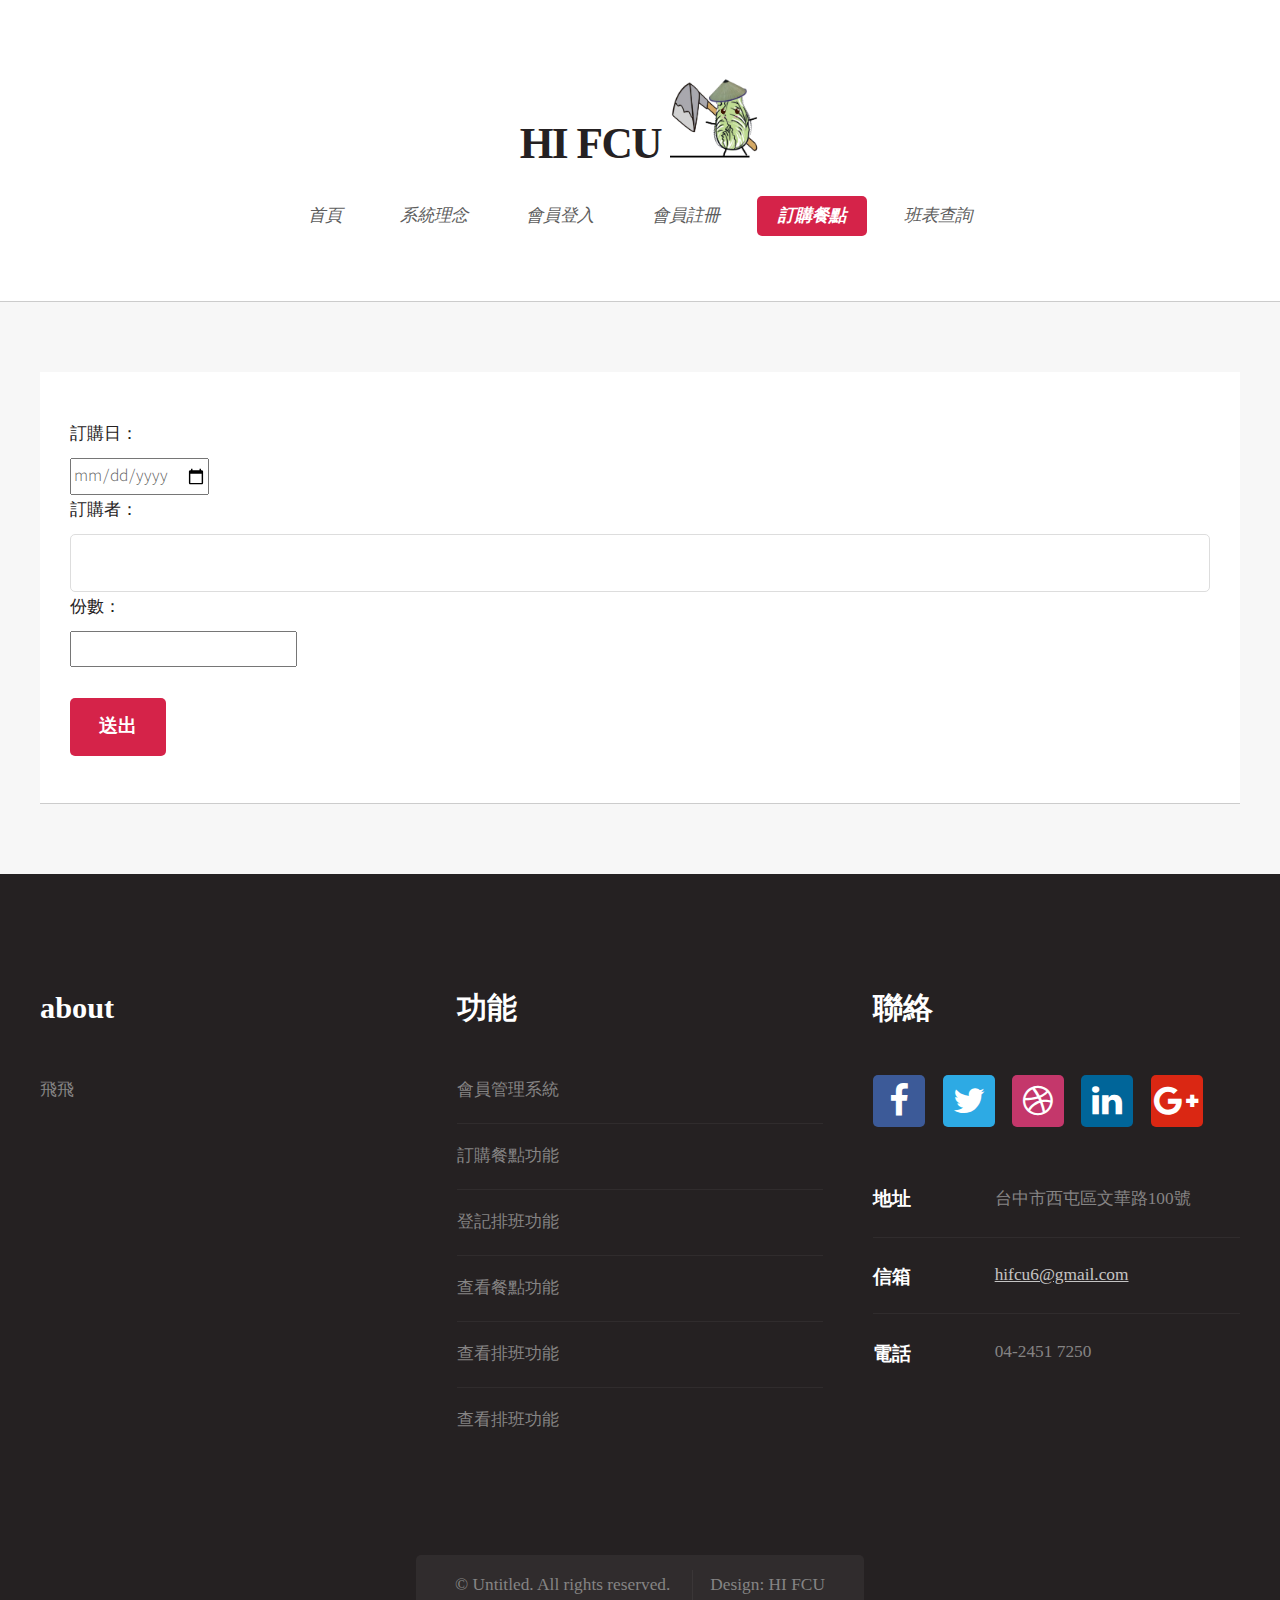
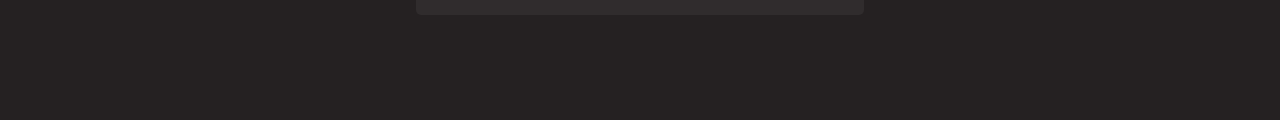
==== addclass.html @ 1825f83d "更新訂購頁面、新增排班" ====
<!DOCTYPE HTML>
<html>
<head>
    <title>HI,FCU 逢甲供餐系統 </title>
    <meta charset="utf-8"/>
    <meta name="viewport" content="width=device-width, initial-scale=1"/>
    <!--[if lte IE 8]>
    <script src="assets/js/ie/html5shiv.js"></script><![endif]-->
    <link rel="stylesheet" href="assets/css/main.css"/>
    <!--[if lte IE 8]>
    <link rel="stylesheet" href="assets/css/ie8.css"/><![endif]-->
</head>
<body class="homepage">
<div id="page-wrapper">

    <!-- Header -->
    <div id="header-wrapper">
        <div id="header">

            <!-- Logo -->
            <h1><a href="index.html"></a>HI FCU <img src="images/logosmall.png" width="90vw" alt=""></h1>

            <!-- Nav -->
            <nav id="nav">
                <ul>
                    <li><a href="index.html">首頁</a></li>
                    <li><a href="#">系統理念</a></li>
                    <li><a href="login.html">會員登入</a></li>
                    <li><a href="registered.html">會員註冊</a></li>
                    <li class="current"><a href="addorder.html">訂購餐點</a></li>

                    <li><a href="#">班表查詢</a></li>
                </ul>
            </nav>

        </div>
    </div>

    <!-- Main-->
    <div id="main-wrapper">
        <div class="container">
            <article class="box post">
                <form>
                    <div class="form-group form-group-sm">
                        <label for="dateInput">訂購日：</label>
                        <input type="date" id="dateInput" class="form-control input-sm">

                        <label for="nameInput">訂購者：</label>
                        <input type="text" id="nameInput" class="form-control">

                        <label for="numberInput">份數：</label>
                        <input type="number" id="numberInput" class="form-control input-sm">
                    </div>
                    <br>

                    <input type="button" value="送出" onclick="SendScore()">
                </form>
            </article>

        </div>
    </div>

    <!-- Footer -->
    <div id="footer-wrapper">
        <section id="footer" class="container">
            <div class="row">
                <div class="8u 12u(mobile)">
                </div>
                <div class="4u 12u(mobile)">
                </div>
            </div>
            <div class="row">
                <div class="4u 12u(mobile)">
                    <section>
                        <header>
                            <h2>about</h2>
                        </header>
                        <ul class="divided">
                            <li>飛飛</li>
                        </ul>
                    </section>
                </div>
                <div class="4u 12u(mobile)">
                    <section>
                        <header>
                            <h2>功能</h2>
                        </header>
                        <ul class="divided">
                            <li>會員管理系統</li>
                            <li>訂購餐點功能</li>
                            <li>登記排班功能</li>
                            <li>查看餐點功能</li>
                            <li>查看排班功能</li>
                            <li>查看排班功能</li>
                        </ul>
                    </section>
                </div>
                <div class="4u 12u(mobile)">
                    <section>
                        <header>
                            <h2>聯絡</h2>
                        </header>
                        <ul class="social">
                            <li><a class="icon fa-facebook" href="#"><span class="label">Facebook</span></a></li>
                            <li><a class="icon fa-twitter" href="#"><span class="label">Twitter</span></a></li>
                            <li><a class="icon fa-dribbble" href="#"><span class="label">Dribbble</span></a></li>
                            <li><a class="icon fa-linkedin" href="#"><span class="label">LinkedIn</span></a></li>
                            <li><a class="icon fa-google-plus" href="#"><span class="label">Google+</span></a></li>
                        </ul>
                        <ul class="contact">
                            <li>
                                <h3>地址</h3>
                                <p>
                                    台中市西屯區文華路100號
                                </p>
                            </li>
                            <li>
                                <h3>信箱</h3>
                                <p><a href="#">hifcu6@gmail.com</a></p>
                            </li>
                            <li>
                                <h3>電話</h3>
                                <p>04-2451 7250</p>
                            </li>
                        </ul>
                    </section>
                </div>
            </div>
            <div class="row">
                <div class="12u">

                    <!-- Copyright -->
                    <div id="copyright">
                        <ul class="links">
                            <li>&copy; Untitled. All rights reserved.</li>
                            <li>Design: HI FCU</li>
                        </ul>
                    </div>

                </div>
            </div>
        </section>
    </div>

</div>

<!-- Scripts -->
<script src="assets/js/jquery.min.js"></script>
<script src="assets/js/jquery.dropotron.min.js"></script>
<script src="assets/js/skel.min.js"></script>
<script src="assets/js/skel-viewport.min.js"></script>
<script src="assets/js/util.js"></script>
<script src="assets/js/bootstrap.min.js"></script>

<!--[if lte IE 8]>
<script src="assets/js/ie/respond.min.js"></script><![endif]-->
<script src="assets/js/main.js"></script>
<script type="text/javascript">
    function SendScore() {
        $.get("https://script.google.com/macros/s/AKfycby9uFFZouaurWm1tjT5aw2bn4hwPsCfqLmdJgcGJC-s0lJepWB7/exec", {
                "date": document.getElementById("dateInput").value,
                "name": document.getElementById("nameInput").value,
                "number": document.getElementById("numberInput").value
            },
            function (data) {
                alert("訂購成功\!!!!!");
            });
    }
</script>
</body>
</html>
---- assets/css/main.css ----
@import url("font-awesome.min.css");
@import url("https://fonts.googleapis.com/css?family=Source+Sans+Pro:300,400,700,900,300italic");

/*
	逢甲大學供餐系統
*/

/* Reset */

	html, body, div, span, applet, object, iframe, h1, h2, h3, h4, h5, h6, p, blockquote, pre, a, abbr, acronym, address, big, cite, code, del, dfn, em, img, ins, kbd, q, s, samp, small, strike, strong, sub, sup, tt, var, b, u, i, center, dl, dt, dd, ol, ul, li, fieldset, form, label, legend, table, caption, tbody, tfoot, thead, tr, th, td, article, aside, canvas, details, embed, figure, figcaption, footer, header, hgroup, menu, nav, output, ruby, section, summary, time, mark, audio, video {
		margin: 0;
		padding: 0;
		border: 0;
		font-size: 100%;
		font: inherit;
		vertical-align: baseline;
		font-family: SimHei;
	}

	article, aside, details, figcaption, figure, footer, header, hgroup, menu, nav, section {
		display: block;
	}

	body {
		line-height: 1;
	}

	ol, ul {
		list-style: none;
	}

	blockquote, q {
		quotes: none;
	}

	blockquote:before, blockquote:after, q:before, q:after {
		content: '';
		content: none;
	}

	table {
		border-collapse: collapse;
		border-spacing: 0;
	}

	body {
		-webkit-text-size-adjust: none;
	}

/* Box Model */

	*, *:before, *:after {
		-moz-box-sizing: border-box;
		-webkit-box-sizing: border-box;
		box-sizing: border-box;
	}

/* Containers */

	.container {
		margin-left: auto;
		margin-right: auto;
	}

	.container.\31 25\25 {
		width: 100%;
		max-width: 1200px;
		min-width: 960px;
	}

	.container.\37 5\25 {
		width: 720px;
	}

	.container.\35 0\25 {
		width: 480px;
	}

	.container.\32 5\25 {
		width: 240px;
	}

	.container {
		width: 960px;
	}

	@media screen and (min-width: 737px) {

		.container.\31 25\25 {
			width: 100%;
			max-width: 1500px;
			min-width: 1200px;
		}

		.container.\37 5\25 {
			width: 900px;
		}

		.container.\35 0\25 {
			width: 600px;
		}

		.container.\32 5\25 {
			width: 300px;
		}

		.container {
			width: 1200px;
		}

	}

	@media screen and (min-width: 737px) and (max-width: 1200px) {

		.container.\31 25\25 {
			width: 100%;
			max-width: 1200px;
			min-width: 960px;
		}

		.container.\37 5\25 {
			width: 720px;
		}

		.container.\35 0\25 {
			width: 480px;
		}

		.container.\32 5\25 {
			width: 240px;
		}

		.container {
			width: 960px;
		}

	}

	@media screen and (max-width: 736px) {

		.container.\31 25\25 {
			width: 100%;
			max-width: 125%;
			min-width: 100%;
		}

		.container.\37 5\25 {
			width: 75%;
		}

		.container.\35 0\25 {
			width: 50%;
		}

		.container.\32 5\25 {
			width: 25%;
		}

		.container {
			width: 100% !important;
		}

	}

/* Grid */

	.row {
		border-bottom: solid 1px transparent;
		-moz-box-sizing: border-box;
		-webkit-box-sizing: border-box;
		box-sizing: border-box;
	}

	.row > * {
		float: left;
		-moz-box-sizing: border-box;
		-webkit-box-sizing: border-box;
		box-sizing: border-box;
	}

	.row:after, .row:before {
		content: '';
		display: block;
		clear: both;
		height: 0;
	}

	.row.uniform > * > :first-child {
		margin-top: 0;
	}

	.row.uniform > * > :last-child {
		margin-bottom: 0;
	}

	.row.\30 \25 > * {
		padding: 0 0 0 0px;
	}

	.row.\30 \25 {
		margin: 0 0 -1px 0px;
	}

	.row.uniform.\30 \25 > * {
		padding: 0px 0 0 0px;
	}

	.row.uniform.\30 \25 {
		margin: 0px 0 -1px 0px;
	}

	.row > * {
		padding: 0 0 0 40px;
	}

	.row {
		margin: 0 0 -1px -40px;
	}

	.row.uniform > * {
		padding: 40px 0 0 40px;
	}

	.row.uniform {
		margin: -40px 0 -1px -40px;
	}

	.row.\32 00\25 > * {
		padding: 0 0 0 80px;
	}

	.row.\32 00\25 {
		margin: 0 0 -1px -80px;
	}

	.row.uniform.\32 00\25 > * {
		padding: 80px 0 0 80px;
	}

	.row.uniform.\32 00\25 {
		margin: -80px 0 -1px -80px;
	}

	.row.\31 50\25 > * {
		padding: 0 0 0 60px;
	}

	.row.\31 50\25 {
		margin: 0 0 -1px -60px;
	}

	.row.uniform.\31 50\25 > * {
		padding: 60px 0 0 60px;
	}

	.row.uniform.\31 50\25 {
		margin: -60px 0 -1px -60px;
	}

	.row.\35 0\25 > * {
		padding: 0 0 0 20px;
	}

	.row.\35 0\25 {
		margin: 0 0 -1px -20px;
	}

	.row.uniform.\35 0\25 > * {
		padding: 20px 0 0 20px;
	}

	.row.uniform.\35 0\25 {
		margin: -20px 0 -1px -20px;
	}

	.row.\32 5\25 > * {
		padding: 0 0 0 10px;
	}

	.row.\32 5\25 {
		margin: 0 0 -1px -10px;
	}

	.row.uniform.\32 5\25 > * {
		padding: 10px 0 0 10px;
	}

	.row.uniform.\32 5\25 {
		margin: -10px 0 -1px -10px;
	}

	.\31 2u, .\31 2u\24 {
		width: 100%;
		clear: none;
		margin-left: 0;
	}

	.\31 1u, .\31 1u\24 {
		width: 91.6666666667%;
		clear: none;
		margin-left: 0;
	}

	.\31 0u, .\31 0u\24 {
		width: 83.3333333333%;
		clear: none;
		margin-left: 0;
	}

	.\39 u, .\39 u\24 {
		width: 75%;
		clear: none;
		margin-left: 0;
	}

	.\38 u, .\38 u\24 {
		width: 66.6666666667%;
		clear: none;
		margin-left: 0;
	}

	.\37 u, .\37 u\24 {
		width: 58.3333333333%;
		clear: none;
		margin-left: 0;
	}

	.\36 u, .\36 u\24 {
		width: 50%;
		clear: none;
		margin-left: 0;
	}

	.\35 u, .\35 u\24 {
		width: 41.6666666667%;
		clear: none;
		margin-left: 0;
	}

	.\34 u, .\34 u\24 {
		width: 33.3333333333%;
		clear: none;
		margin-left: 0;
	}

	.\33 u, .\33 u\24 {
		width: 25%;
		clear: none;
		margin-left: 0;
	}

	.\32 u, .\32 u\24 {
		width: 16.6666666667%;
		clear: none;
		margin-left: 0;
	}

	.\31 u, .\31 u\24 {
		width: 8.3333333333%;
		clear: none;
		margin-left: 0;
	}

	.\31 2u\24 + *,
	.\31 1u\24 + *,
	.\31 0u\24 + *,
	.\39 u\24 + *,
	.\38 u\24 + *,
	.\37 u\24 + *,
	.\36 u\24 + *,
	.\35 u\24 + *,
	.\34 u\24 + *,
	.\33 u\24 + *,
	.\32 u\24 + *,
	.\31 u\24 + * {
		clear: left;
	}

	.\-11u {
		margin-left: 91.66667%;
	}

	.\-10u {
		margin-left: 83.33333%;
	}

	.\-9u {
		margin-left: 75%;
	}

	.\-8u {
		margin-left: 66.66667%;
	}

	.\-7u {
		margin-left: 58.33333%;
	}

	.\-6u {
		margin-left: 50%;
	}

	.\-5u {
		margin-left: 41.66667%;
	}

	.\-4u {
		margin-left: 33.33333%;
	}

	.\-3u {
		margin-left: 25%;
	}

	.\-2u {
		margin-left: 16.66667%;
	}

	.\-1u {
		margin-left: 8.33333%;
	}

	@media screen and (min-width: 737px) {

		.row > * {
			padding: 50px 0 0 50px;
		}

		.row {
			margin: -50px 0 -1px -50px;
		}

		.row.uniform > * {
			padding: 50px 0 0 50px;
		}

		.row.uniform {
			margin: -50px 0 -1px -50px;
		}

		.row.\32 00\25 > * {
			padding: 100px 0 0 100px;
		}

		.row.\32 00\25 {
			margin: -100px 0 -1px -100px;
		}

		.row.uniform.\32 00\25 > * {
			padding: 100px 0 0 100px;
		}

		.row.uniform.\32 00\25 {
			margin: -100px 0 -1px -100px;
		}

		.row.\31 50\25 > * {
			padding: 75px 0 0 75px;
		}

		.row.\31 50\25 {
			margin: -75px 0 -1px -75px;
		}

		.row.uniform.\31 50\25 > * {
			padding: 75px 0 0 75px;
		}

		.row.uniform.\31 50\25 {
			margin: -75px 0 -1px -75px;
		}

		.row.\35 0\25 > * {
			padding: 25px 0 0 25px;
		}

		.row.\35 0\25 {
			margin: -25px 0 -1px -25px;
		}

		.row.uniform.\35 0\25 > * {
			padding: 25px 0 0 25px;
		}

		.row.uniform.\35 0\25 {
			margin: -25px 0 -1px -25px;
		}

		.row.\32 5\25 > * {
			padding: 12.5px 0 0 12.5px;
		}

		.row.\32 5\25 {
			margin: -12.5px 0 -1px -12.5px;
		}

		.row.uniform.\32 5\25 > * {
			padding: 12.5px 0 0 12.5px;
		}

		.row.uniform.\32 5\25 {
			margin: -12.5px 0 -1px -12.5px;
		}

		.\31 2u\28desktop\29, .\31 2u\24\28desktop\29 {
			width: 100%;
			clear: none;
			margin-left: 0;
		}

		.\31 1u\28desktop\29, .\31 1u\24\28desktop\29 {
			width: 91.6666666667%;
			clear: none;
			margin-left: 0;
		}

		.\31 0u\28desktop\29, .\31 0u\24\28desktop\29 {
			width: 83.3333333333%;
			clear: none;
			margin-left: 0;
		}

		.\39 u\28desktop\29, .\39 u\24\28desktop\29 {
			width: 75%;
			clear: none;
			margin-left: 0;
		}

		.\38 u\28desktop\29, .\38 u\24\28desktop\29 {
			width: 66.6666666667%;
			clear: none;
			margin-left: 0;
		}

		.\37 u\28desktop\29, .\37 u\24\28desktop\29 {
			width: 58.3333333333%;
			clear: none;
			margin-left: 0;
		}

		.\36 u\28desktop\29, .\36 u\24\28desktop\29 {
			width: 50%;
			clear: none;
			margin-left: 0;
		}

		.\35 u\28desktop\29, .\35 u\24\28desktop\29 {
			width: 41.6666666667%;
			clear: none;
			margin-left: 0;
		}

		.\34 u\28desktop\29, .\34 u\24\28desktop\29 {
			width: 33.3333333333%;
			clear: none;
			margin-left: 0;
		}

		.\33 u\28desktop\29, .\33 u\24\28desktop\29 {
			width: 25%;
			clear: none;
			margin-left: 0;
		}

		.\32 u\28desktop\29, .\32 u\24\28desktop\29 {
			width: 16.6666666667%;
			clear: none;
			margin-left: 0;
		}

		.\31 u\28desktop\29, .\31 u\24\28desktop\29 {
			width: 8.3333333333%;
			clear: none;
			margin-left: 0;
		}

		.\31 2u\24\28desktop\29 + *,
		.\31 1u\24\28desktop\29 + *,
		.\31 0u\24\28desktop\29 + *,
		.\39 u\24\28desktop\29 + *,
		.\38 u\24\28desktop\29 + *,
		.\37 u\24\28desktop\29 + *,
		.\36 u\24\28desktop\29 + *,
		.\35 u\24\28desktop\29 + *,
		.\34 u\24\28desktop\29 + *,
		.\33 u\24\28desktop\29 + *,
		.\32 u\24\28desktop\29 + *,
		.\31 u\24\28desktop\29 + * {
			clear: left;
		}

		.\-11u\28desktop\29 {
			margin-left: 91.66667%;
		}

		.\-10u\28desktop\29 {
			margin-left: 83.33333%;
		}

		.\-9u\28desktop\29 {
			margin-left: 75%;
		}

		.\-8u\28desktop\29 {
			margin-left: 66.66667%;
		}

		.\-7u\28desktop\29 {
			margin-left: 58.33333%;
		}

		.\-6u\28desktop\29 {
			margin-left: 50%;
		}

		.\-5u\28desktop\29 {
			margin-left: 41.66667%;
		}

		.\-4u\28desktop\29 {
			margin-left: 33.33333%;
		}

		.\-3u\28desktop\29 {
			margin-left: 25%;
		}

		.\-2u\28desktop\29 {
			margin-left: 16.66667%;
		}

		.\-1u\28desktop\29 {
			margin-left: 8.33333%;
		}

	}

	@media screen and (min-width: 737px) and (max-width: 1200px) {

		.row > * {
			padding: 25px 0 0 25px;
		}

		.row {
			margin: -25px 0 -1px -25px;
		}

		.row.uniform > * {
			padding: 25px 0 0 25px;
		}

		.row.uniform {
			margin: -25px 0 -1px -25px;
		}

		.row.\32 00\25 > * {
			padding: 50px 0 0 50px;
		}

		.row.\32 00\25 {
			margin: -50px 0 -1px -50px;
		}

		.row.uniform.\32 00\25 > * {
			padding: 50px 0 0 50px;
		}

		.row.uniform.\32 00\25 {
			margin: -50px 0 -1px -50px;
		}

		.row.\31 50\25 > * {
			padding: 37.5px 0 0 37.5px;
		}

		.row.\31 50\25 {
			margin: -37.5px 0 -1px -37.5px;
		}

		.row.uniform.\31 50\25 > * {
			padding: 37.5px 0 0 37.5px;
		}

		.row.uniform.\31 50\25 {
			margin: -37.5px 0 -1px -37.5px;
		}

		.row.\35 0\25 > * {
			padding: 12.5px 0 0 12.5px;
		}

		.row.\35 0\25 {
			margin: -12.5px 0 -1px -12.5px;
		}

		.row.uniform.\35 0\25 > * {
			padding: 12.5px 0 0 12.5px;
		}

		.row.uniform.\35 0\25 {
			margin: -12.5px 0 -1px -12.5px;
		}

		.row.\32 5\25 > * {
			padding: 6.25px 0 0 6.25px;
		}

		.row.\32 5\25 {
			margin: -6.25px 0 -1px -6.25px;
		}

		.row.uniform.\32 5\25 > * {
			padding: 6.25px 0 0 6.25px;
		}

		.row.uniform.\32 5\25 {
			margin: -6.25px 0 -1px -6.25px;
		}

		.\31 2u\28tablet\29, .\31 2u\24\28tablet\29 {
			width: 100%;
			clear: none;
			margin-left: 0;
		}

		.\31 1u\28tablet\29, .\31 1u\24\28tablet\29 {
			width: 91.6666666667%;
			clear: none;
			margin-left: 0;
		}

		.\31 0u\28tablet\29, .\31 0u\24\28tablet\29 {
			width: 83.3333333333%;
			clear: none;
			margin-left: 0;
		}

		.\39 u\28tablet\29, .\39 u\24\28tablet\29 {
			width: 75%;
			clear: none;
			margin-left: 0;
		}

		.\38 u\28tablet\29, .\38 u\24\28tablet\29 {
			width: 66.6666666667%;
			clear: none;
			margin-left: 0;
		}

		.\37 u\28tablet\29, .\37 u\24\28tablet\29 {
			width: 58.3333333333%;
			clear: none;
			margin-left: 0;
		}

		.\36 u\28tablet\29, .\36 u\24\28tablet\29 {
			width: 50%;
			clear: none;
			margin-left: 0;
		}

		.\35 u\28tablet\29, .\35 u\24\28tablet\29 {
			width: 41.6666666667%;
			clear: none;
			margin-left: 0;
		}

		.\34 u\28tablet\29, .\34 u\24\28tablet\29 {
			width: 33.3333333333%;
			clear: none;
			margin-left: 0;
		}

		.\33 u\28tablet\29, .\33 u\24\28tablet\29 {
			width: 25%;
			clear: none;
			margin-left: 0;
		}

		.\32 u\28tablet\29, .\32 u\24\28tablet\29 {
			width: 16.6666666667%;
			clear: none;
			margin-left: 0;
		}

		.\31 u\28tablet\29, .\31 u\24\28tablet\29 {
			width: 8.3333333333%;
			clear: none;
			margin-left: 0;
		}

		.\31 2u\24\28tablet\29 + *,
		.\31 1u\24\28tablet\29 + *,
		.\31 0u\24\28tablet\29 + *,
		.\39 u\24\28tablet\29 + *,
		.\38 u\24\28tablet\29 + *,
		.\37 u\24\28tablet\29 + *,
		.\36 u\24\28tablet\29 + *,
		.\35 u\24\28tablet\29 + *,
		.\34 u\24\28tablet\29 + *,
		.\33 u\24\28tablet\29 + *,
		.\32 u\24\28tablet\29 + *,
		.\31 u\24\28tablet\29 + * {
			clear: left;
		}

		.\-11u\28tablet\29 {
			margin-left: 91.66667%;
		}

		.\-10u\28tablet\29 {
			margin-left: 83.33333%;
		}

		.\-9u\28tablet\29 {
			margin-left: 75%;
		}

		.\-8u\28tablet\29 {
			margin-left: 66.66667%;
		}

		.\-7u\28tablet\29 {
			margin-left: 58.33333%;
		}

		.\-6u\28tablet\29 {
			margin-left: 50%;
		}

		.\-5u\28tablet\29 {
			margin-left: 41.66667%;
		}

		.\-4u\28tablet\29 {
			margin-left: 33.33333%;
		}

		.\-3u\28tablet\29 {
			margin-left: 25%;
		}

		.\-2u\28tablet\29 {
			margin-left: 16.66667%;
		}

		.\-1u\28tablet\29 {
			margin-left: 8.33333%;
		}

	}

	@media screen and (max-width: 736px) {

		.row > * {
			padding: 20px 0 0 20px;
		}

		.row {
			margin: -20px 0 -1px -20px;
		}

		.row.uniform > * {
			padding: 20px 0 0 20px;
		}

		.row.uniform {
			margin: -20px 0 -1px -20px;
		}

		.row.\32 00\25 > * {
			padding: 40px 0 0 40px;
		}

		.row.\32 00\25 {
			margin: -40px 0 -1px -40px;
		}

		.row.uniform.\32 00\25 > * {
			padding: 40px 0 0 40px;
		}

		.row.uniform.\32 00\25 {
			margin: -40px 0 -1px -40px;
		}

		.row.\31 50\25 > * {
			padding: 30px 0 0 30px;
		}

		.row.\31 50\25 {
			margin: -30px 0 -1px -30px;
		}

		.row.uniform.\31 50\25 > * {
			padding: 30px 0 0 30px;
		}

		.row.uniform.\31 50\25 {
			margin: -30px 0 -1px -30px;
		}

		.row.\35 0\25 > * {
			padding: 10px 0 0 10px;
		}

		.row.\35 0\25 {
			margin: -10px 0 -1px -10px;
		}

		.row.uniform.\35 0\25 > * {
			padding: 10px 0 0 10px;
		}

		.row.uniform.\35 0\25 {
			margin: -10px 0 -1px -10px;
		}

		.row.\32 5\25 > * {
			padding: 5px 0 0 5px;
		}

		.row.\32 5\25 {
			margin: -5px 0 -1px -5px;
		}

		.row.uniform.\32 5\25 > * {
			padding: 5px 0 0 5px;
		}

		.row.uniform.\32 5\25 {
			margin: -5px 0 -1px -5px;
		}

		.\31 2u\28mobile\29, .\31 2u\24\28mobile\29 {
			width: 100%;
			clear: none;
			margin-left: 0;
		}

		.\31 1u\28mobile\29, .\31 1u\24\28mobile\29 {
			width: 91.6666666667%;
			clear: none;
			margin-left: 0;
		}

		.\31 0u\28mobile\29, .\31 0u\24\28mobile\29 {
			width: 83.3333333333%;
			clear: none;
			margin-left: 0;
		}

		.\39 u\28mobile\29, .\39 u\24\28mobile\29 {
			width: 75%;
			clear: none;
			margin-left: 0;
		}

		.\38 u\28mobile\29, .\38 u\24\28mobile\29 {
			width: 66.6666666667%;
			clear: none;
			margin-left: 0;
		}

		.\37 u\28mobile\29, .\37 u\24\28mobile\29 {
			width: 58.3333333333%;
			clear: none;
			margin-left: 0;
		}

		.\36 u\28mobile\29, .\36 u\24\28mobile\29 {
			width: 50%;
			clear: none;
			margin-left: 0;
		}

		.\35 u\28mobile\29, .\35 u\24\28mobile\29 {
			width: 41.6666666667%;
			clear: none;
			margin-left: 0;
		}

		.\34 u\28mobile\29, .\34 u\24\28mobile\29 {
			width: 33.3333333333%;
			clear: none;
			margin-left: 0;
		}

		.\33 u\28mobile\29, .\33 u\24\28mobile\29 {
			width: 25%;
			clear: none;
			margin-left: 0;
		}

		.\32 u\28mobile\29, .\32 u\24\28mobile\29 {
			width: 16.6666666667%;
			clear: none;
			margin-left: 0;
		}

		.\31 u\28mobile\29, .\31 u\24\28mobile\29 {
			width: 8.3333333333%;
			clear: none;
			margin-left: 0;
		}

		.\31 2u\24\28mobile\29 + *,
		.\31 1u\24\28mobile\29 + *,
		.\31 0u\24\28mobile\29 + *,
		.\39 u\24\28mobile\29 + *,
		.\38 u\24\28mobile\29 + *,
		.\37 u\24\28mobile\29 + *,
		.\36 u\24\28mobile\29 + *,
		.\35 u\24\28mobile\29 + *,
		.\34 u\24\28mobile\29 + *,
		.\33 u\24\28mobile\29 + *,
		.\32 u\24\28mobile\29 + *,
		.\31 u\24\28mobile\29 + * {
			clear: left;
		}

		.\-11u\28mobile\29 {
			margin-left: 91.66667%;
		}

		.\-10u\28mobile\29 {
			margin-left: 83.33333%;
		}

		.\-9u\28mobile\29 {
			margin-left: 75%;
		}

		.\-8u\28mobile\29 {
			margin-left: 66.66667%;
		}

		.\-7u\28mobile\29 {
			margin-left: 58.33333%;
		}

		.\-6u\28mobile\29 {
			margin-left: 50%;
		}

		.\-5u\28mobile\29 {
			margin-left: 41.66667%;
		}

		.\-4u\28mobile\29 {
			margin-left: 33.33333%;
		}

		.\-3u\28mobile\29 {
			margin-left: 25%;
		}

		.\-2u\28mobile\29 {
			margin-left: 16.66667%;
		}

		.\-1u\28mobile\29 {
			margin-left: 8.33333%;
		}

	}

/* Basic */

	body {
		background: #252122;
		background-image: url("images/bg02.png");
		font-family: 'Source Sans Pro';
		font-weight: 300;
		color: #5d5d5d;
	}

		body.is-loading * {
			-moz-transition: none !important;
			-webkit-transition: none !important;
			-ms-transition: none !important;
			transition: none !important;
			-moz-animation: none !important;
			-webkit-animation: none !important;
			-ms-animation: none !important;
			animation: none !important;
		}

	input, textarea, select {
		font-family: 'Source Sans Pro';
		font-weight: 300;
		color: #5d5d5d;
	}

	strong, b {
		color: #252122;
		font-weight: 400;
	}

	i, em {
		font-style: italic;
	}

	sub {
		position: relative;
		top: 0.5em;
		font-size: 0.8em;
	}

	sup {
		position: relative;
		top: -0.5em;
		font-size: 0.8em;
	}

	blockquote {
		border-left: solid 0.75em #dddddd;
		padding: 1em 0 1em 1.5em;
		font-style: italic;
	}

	h1, h2, h3, h4, h5, h6 {
		color: #252122;
		font-weight: 700;
	}

	h1 a, h2 a, h3 a, h4 a, h5 a, h6 a {
		color: inherit;
		text-decoration: none;
	}

	a {
		color: #d52349;
		text-decoration: underline;
	}

		a:hover {
			text-decoration: none;
		}

	br.clear {
		clear: both;
	}

	hr {
		border: 0;
		border-top: solid 1px #dddddd;
		height: 1px;
		margin: 2em 0 2em 0;
	}

	p, ul, ol, dl, table {
		margin-bottom: 2em;
	}

/* Form */

	form label {
		display: block;
		color: #252122;
		font-weight: 400;
		margin: 0 0 0.5em 0;
	}

	form input[type=text],
	form input[type=email],
	form input[type=password],
	form select,
	form textarea {
		-webkit-appearance: none;
		display: block;
		border: 0;
		padding: 0.75em 1em;
		font-size: 1em;
		border-radius: 5px;
		border: solid 1px #dddddd;
		background: #fff;
		width: 100%;
	}

		form input[type=text]:focus,
		form input[type=email]:focus,
		form input[type=password]:focus,
		form select:focus,
		form textarea:focus {
			box-shadow: inset 0px 0px 1px 1px #43bff0;
		}

	form textarea {
		height: 15em;
	}

	form .formerize-placeholder {
		color: #555 !important;
	}

	form ::-webkit-input-placeholder {
		color: #555 !important;
	}

	form :-moz-placeholder {
		color: #555 !important;
	}

	form ::-moz-placeholder {
		color: #555 !important;
	}

	form :-ms-input-placeholder {
		color: #555 !important;
	}

	form ::-moz-focus-inner {
		border: 0;
	}

/* Tables */

	table {
		width: 100%;
	}

		table.default {
			width: 100%;
		}

			table.default tr {
				border-top: solid 1px #dddddd;
			}

				table.default tr:first-child {
					border-top: 0;
				}

			table.default td {
				padding: 0.5em 1em 0.5em 1em;
			}

			table.default th {
				text-align: left;
				padding: 0.5em 1em 0.5em 1em;
				font-weight: 700;
				margin: 0 0 1em 0;
			}

			table.default thead {
				border-bottom: solid 2px #dddddd;
			}

/* Section/Article */

	section, article {
		margin-bottom: 2.5em;
	}

		section > :last-child, section:last-child, article > :last-child, article:last-child {
			margin-bottom: 0;
		}

	header > p {
		display: block;
		font-style: italic;
	}

	header.major {
		position: relative;
		text-align: center;
		border-top: solid 1px #ccc;
		top: 1em;
	}

		header.major h2 {
			background: #fff;
			position: relative;
			top: -0.65em;
			display: inline;
			margin: 0;
			padding: 0 1em 0 1em;
		}

/* Box */

	.box {
		background: #ffffff;
		border-bottom: solid 1px #ccc;
	}

		.box .image.featured {
			position: relative;
			width: auto;
		}

/* Button */

	input[type="button"],
	input[type="submit"],
	input[type="reset"],
	button,
	.button {
		-webkit-appearance: none;
		display: inline-block;
		text-decoration: none;
		cursor: pointer;
		border: 0;
		border-radius: 5px;
		background: #d52349;
		color: #fff !important;
		font-weight: 700;
		outline: 0;
		-moz-transition: background-color .25s ease-in-out;
		-webkit-transition: background-color .25s ease-in-out;
		-ms-transition: background-color .25s ease-in-out;
		transition: background-color .25s ease-in-out;
	}

		input[type="button"]:hover,
		input[type="submit"]:hover,
		input[type="reset"]:hover,
		button:hover,
		.button:hover {
			background: #e53359;
		}

		input[type="button"]:active,
		input[type="submit"]:active,
		input[type="reset"]:active,
		button:active,
		.button:active {
			background: #c51349;
		}

		input[type="button"].alt,
		input[type="submit"].alt,
		input[type="reset"].alt,
		button.alt,
		.button.alt {
			background: #252122;
		}

			input[type="button"].alt:hover,
			input[type="submit"].alt:hover,
			input[type="reset"].alt:hover,
			button.alt:hover,
			.button.alt:hover {
				background: #353132;
			}

			input[type="button"].alt:active,
			input[type="submit"].alt:active,
			input[type="reset"].alt:active,
			button.alt:active,
			.button.alt:active {
				background: #151112;
			}

		input[type="button"].icon:before,
		input[type="submit"].icon:before,
		input[type="reset"].icon:before,
		button.icon:before,
		.button.icon:before {
			opacity: 0.35;
			position: relative;
			top: 0.05em;
			margin-right: 0.75em;
		}

/* Image */

	.image {
		display: inline-block;
		outline: 0;
	}

		.image img {
			display: block;
			width: 100%;
		}

		.image.centered {
			display: block;
			margin: 0 0 2em 0;
		}

			.image.centered img {
				margin: 0 auto;
				width: auto;
			}

		.image.featured {
			display: block;
			width: 100%;
			margin: 0 0 2em 0;
		}

		.image.left {
			float: left;
			margin: 0 2em 2em 0;
		}

/* List */

	ul.default {
		list-style: disc;
		padding-left: 1em;
	}

		ul.default li {
			padding-left: 0.5em;
		}

	ul.contact li {
		position: relative;
		border-top: solid 1px #ddd;
		padding: 1.3em 0 1.3em 7em;
	}

		ul.contact li h3 {
			position: absolute;
			left: 0;
			top: 1.3em;
			font-size: 1.1em;
		}

		ul.contact li p {
			margin: 0;
		}

		ul.contact li:first-child {
			padding-top: 0;
			border-top: 0;
		}

			ul.contact li:first-child h3 {
				top: 0;
			}

	ul.dates li {
		position: relative;
		border-top: solid 1px #ddd;
		padding: 1.3em 0 1.3em 6.75em;
	}

	ul.dates .date {
		display: block;
		position: absolute;
		left: 0;
		top: 1.3em;
		background-color: #d52349;
		height: 3.5em;
		text-align: center;
		color: #fff;
		line-height: 1em;
		border-top-left-radius: 5px;
		border-bottom-left-radius: 5px;
		padding: 0.5em 0.75em 0 1em;
	}

		ul.dates .date:after {
			content: '';
			position: absolute;
			bottom: 0;
			right: -1.2em;
			border-left: solid 1.25em #d52349;
			border-top: solid 1.8em transparent;
			border-bottom: solid 1.8em transparent;
		}

		ul.dates .date strong {
			display: block;
			font-size: 1.75em;
			padding-top: 0.15em;
		}

	ul.dates h3 {
		font-size: 1.1em;
	}

	ul.dates p {
		margin: 0;
	}

	ul.dates li:first-child {
		border-top: 0;
		padding-top: 0;
	}

		ul.dates li:first-child .date {
			top: 0;
		}

	ul.divided li {
		border-top: solid 1px #ddd;
		padding: 1em 0 1em 0;
	}

		ul.divided li:first-child {
			border-top: 0;
			padding-top: 0;
		}

	ul.social {
		overflow: hidden;
		cursor: default;
	}

		ul.social li {
			display: inline-block;
		}

			ul.social li:first-child {
				margin-left: 0;
			}

			ul.social li a {
				display: inline-block;
				width: 3em;
				height: 3em;
				text-align: center;
				border-radius: 5px;
				background: #888;
				-moz-transition: background-color .25s ease-in-out;
				-webkit-transition: background-color .25s ease-in-out;
				-ms-transition: background-color .25s ease-in-out;
				transition: background-color .25s ease-in-out;
			}

				ul.social li a:before {
					color: #fff;
					font-size: 2em;
					line-height: 1.5em;
				}

				ul.social li a.fa-facebook {
					background: #3c5a98;
				}

					ul.social li a.fa-facebook:hover {
						background: #4c6aa8;
					}

				ul.social li a.fa-twitter {
					background: #2daae4;
				}

					ul.social li a.fa-twitter:hover {
						background: #3dbaf4;
					}

				ul.social li a.fa-dribbble {
					background: #c4376b;
				}

					ul.social li a.fa-dribbble:hover {
						background: #d4477b;
					}

				ul.social li a.fa-linkedin {
					background: #006599;
				}

					ul.social li a.fa-linkedin:hover {
						background: #1075a9;
					}

				ul.social li a.fa-tumblr {
					background: #2b4661;
				}

					ul.social li a.fa-tumblr:hover {
						background: #3b5671;
					}

				ul.social li a.fa-google-plus {
					background: #da2713;
				}

					ul.social li a.fa-google-plus:hover {
						background: #ea3723;
					}

	ol.default {
		list-style: decimal;
		padding-left: 1.25em;
	}

		ol.default li {
			padding-left: 0.25em;
		}

/* Icons */

	.icon {
		position: relative;
		text-decoration: none;
	}

		.icon:before {
			-moz-osx-font-smoothing: grayscale;
			-webkit-font-smoothing: antialiased;
			font-family: FontAwesome;
			font-style: normal;
			font-weight: normal;
			text-transform: none !important;
		}

		.icon > .label {
			display: none;
		}

		.icon.featured {
			position: relative;
			display: inline-block;
			background-color: #d52349;
			width: 9em;
			padding: 1.75em 0 0.75em 0;
			border-top-left-radius: 5px;
			border-top-right-radius: 5px;
			margin: 0 0 4.5em 0;
			cursor: default;
		}

			.icon.featured:before {
				font-size: 4.5em;
				line-height: 1em;
				color: #fff;
			}

			.icon.featured:after {
				content: '';
				position: absolute;
				bottom: -1.95em;
				left: 0;
				border-top: solid 2em #d52349;
				border-left: solid 4.5em transparent;
				border-right: solid 4.5em transparent;
			}

			.icon.featured.alt {
				background-color: #252122;
			}

				.icon.featured.alt:after {
					border-top-color: #252122;
				}

			.icon.featured.alt2 {
				background-color: #827a7c;
			}

				.icon.featured.alt2:after {
					border-top-color: #827a7c;
				}

/* Banner */

	#banner {
		background: #CCE8F4 url("../../images/pic01.jpg");
		background-position: center center;
		background-size: auto 100%;
		background-repeat: no-repeat;
		text-align: center;
	}

		#banner header {
			background-color: #252122;
			background-color: rgba(34, 30, 31, 0.98);
		}

			#banner header h2 {
				color: #fff;
				font-weight: 700;
			}

			#banner header p {
				color: #d52349;
				padding: 0;
				font-style: normal;
				margin: 0;
			}

/* Wrappers */

	#header-wrapper {
		position: relative;
		background: #ffffff;
		border-bottom: solid 1px #ccc;
	}

	#main-wrapper {
		position: relative;
		background: #f7f7f7 url("images/bg02.png");
	}

		#main-wrapper:before {
			content: '';
			position: absolute;
			top: 0;
			left: 0;
			width: 100%;
			background: url("images/bg01.png");
			background-size: 100% 100%;
			z-index: 0;
			opacity: 0.1;
		}

		#main-wrapper .major h2 {
			background: #f7f7f7 url("images/bg02.png");
		}

	#footer-wrapper {
		position: relative;
		color: #858484;
	}

		#footer-wrapper:before {
			content: '';
			position: absolute;
			top: 0;
			left: 0;
			width: 100%;
			background: url("images/bg01.png");
			background-size: 100% 100%;
			z-index: 0;
			opacity: 0.5;
		}

		#footer-wrapper a {
			color: #c5c4c4;
		}

		#footer-wrapper h2, #footer-wrapper h3, #footer-wrapper h4, #footer-wrapper h5, #footer-wrapper h6, #footer-wrapper strong, #footer-wrapper b {
			color: #fff;
		}

			#footer-wrapper h2 a, #footer-wrapper h3 a, #footer-wrapper h4 a, #footer-wrapper h5 a, #footer-wrapper h6 a, #footer-wrapper strong a, #footer-wrapper b a {
				color: inherit;
			}

		#footer-wrapper ul.contact li, #footer-wrapper ul.dates li, #footer-wrapper ul.divided li {
			border-top-color: #353434;
			border-top-color: rgba(255, 255, 255, 0.05);
		}

/* Intro */

	#intro {
		text-align: center;
	}

/* Copyright */

	#copyright {
		text-align: center;
	}

		#copyright .links {
			display: inline-block;
			background: #2C2929;
			background: rgba(255, 255, 255, 0.05);
			border-radius: 5px;
			margin: 0;
		}

/* Desktop */

	@media screen and (min-width: 737px) {

		/* Basic */

			body, input, textarea, select {
				font-size: 13pt;
				line-height: 1.75em;
			}

			h2 {
				font-size: 1.5em;
			}

			h3 {
				font-size: 1.35em;
			}

		/* Section/Article */

			header {
				margin: 0 0 1.5em 0;
			}

				header > p {
					margin: 0.5em 0 0 0;
					padding-bottom: 0.5em;
				}

				header.major {
					margin: 0 0 3em 0;
				}

			footer {
				margin: 2.25em 0 0 0;
			}

		/* Box */

			.box {
				padding: 2.75em 1.75em 2.75em 1.75em;
			}

				.box .image.featured {
					left: 1.75em;
					top: 1.75em;
					margin: -4.5em 0 4.25em -3.5em;
				}

				.box.post header {
					padding-top: 1em;
					margin: 0 0 2em 0;
				}

				.box.post h2 {
					font-size: 2.5em;
					letter-spacing: -0.015em;
				}

				.box.post header > p {
					margin-top: 1.25em;
					font-size: 1.25em;
				}

		/* Button */

			input[type="button"],
			input[type="submit"],
			input[type="reset"],
			button,
			.button {
				font-size: 1.1em;
				padding: 0.65em 1.5em 0.65em 1.5em;
			}

				input[type="button"].big,
				input[type="submit"].big,
				input[type="reset"].big,
				button.big,
				.button.big {
					font-size: 1.5em;
					padding: 0.75em 1.5em 0.75em 1.5em;
				}

		/* List */

			ul.actions li {
				display: inline-block;
				margin-left: 1em;
			}

				ul.actions li:first-child {
					margin-left: 0;
				}

			ul.links li {
				display: inline-block;
				border-left: solid 1px rgba(255, 255, 255, 0.05);
				padding: 0 0 0 1em;
				margin: 0 0 0 1em;
			}

				ul.links li:first-child {
					border-left: 0;
					padding-left: 0;
					margin-left: 0;
				}

			ul.social {
				margin: 0 0 3.25em 0;
			}

				ul.social li {
					margin-left: 0.75em;
				}

		/* Wrappers */

			#header-wrapper {
				padding: 4.5em 0 4em 0;
			}

			#main-wrapper {
				padding: 4em 0 4em 0;
			}

			#footer-wrapper {
				padding: 4em 0 4em 0;
			}

				#footer-wrapper header {
					margin: 0 0 3em 0;
				}

					#footer-wrapper header h2 {
						font-size: 1.75em;
					}

		/* Header */

			#header {
				text-align: center;
			}

				#header h1 {
					color: #252122;
					font-weight: 900;
					font-size: 2.5em;
					letter-spacing: -0.035em;
					margin: 0 0 1em 0;
				}

		/* Nav */

			#nav > ul {
				margin: 0;
			}

				#nav > ul > li {
					display: inline-block;
					font-style: italic;
					margin: 0 0.35em 0 0.35em;
				}

					#nav > ul > li > ul {
						display: none;
					}

					#nav > ul > li > a {
						border-radius: 5px;
						color: #5d5d5d;
						text-decoration: none;
						padding: 0.6em 1.2em 0.6em 1.2em;
						-moz-transition: background-color .25s ease-in-out;
						-webkit-transition: background-color .25s ease-in-out;
						-ms-transition: background-color .25s ease-in-out;
						transition: background-color .25s ease-in-out;
						outline: 0;
					}

					#nav > ul > li:hover > a, #nav > ul > li.active > a {
						background: #f3f3f3;
					}

					#nav > ul > li.current > a {
						background: #d52349;
						color: #fff !important;
						font-weight: 700;
					}

			.dropotron {
				border-radius: 5px;
				background-color: #252122;
				background-color: rgba(34, 30, 31, 0.98);
				padding: 1.25em 1.5em 1.25em 1.5em;
				font-style: italic;
				min-width: 13em;
				box-shadow: 0px 8px 15px 0px rgba(0, 0, 0, 0.5);
				text-align: left;
				margin-top: -1.25em;
				margin-left: -1px;
			}

				.dropotron a, .dropotron span {
					color: #aaa;
					text-decoration: none;
					-moz-transition: color .25s ease-in-out;
					-webkit-transition: color .25s ease-in-out;
					-ms-transition: color .25s ease-in-out;
					transition: color .25s ease-in-out;
				}

				.dropotron li {
					padding: 0.25em 0 0.25em 0;
				}

					.dropotron li:hover > a, .dropotron li:hover > span {
						color: #fff;
					}

				.dropotron.level-0 {
					margin-top: 2em;
				}

					.dropotron.level-0:before {
						content: '';
						display: block;
						position: absolute;
						left: 50%;
						margin-left: -10px;
						top: -9px;
						border-left: solid 10px transparent;
						border-right: solid 10px transparent;
						border-bottom: solid 10px #252122;
						border-bottom-color: rgba(34, 30, 31, 0.98);
					}

		/* Banner */

			#banner {
				position: relative;
				padding: 8em 0;
				margin: 4em 0 0 0;
			}

				#banner header {
					display: inline-block;
					padding: 2.5em 5em;
					border-radius: 5px;
				}

					#banner header h2 {
						font-size: 2.5em;
						margin: 0 0 0.65em 0;
					}

					#banner header p {
						font-size: 1.5em;
					}

		/* Intro */

			#intro {
				overflow: hidden;
			}

				#intro section {
					margin: 3em 0;
					padding: 2.5em 0;
				}

				#intro h2 {
					font-size: 1.75em;
				}

				#intro p {
					margin: 0;
				}

				#intro .middle {
					position: relative;
					z-index: 1;
				}

					#intro .middle:before {
						content: '';
						width: 32px;
						height: 100%;
						position: absolute;
						left: -24px;
						top: 0;
						display: block;
						z-index: -1;
						box-shadow: 32px 0 0 0 #fff, 0 -32px 0 0 #fff, 0 32px 0 0 #fff, 32px 32px 0 0 #fff, 32px -32px 0 0 #fff, 0 0 32px 0 rgba(0, 0, 0, 0.15);
					}

					#intro .middle:after {
						content: '';
						width: 32px;
						height: 100%;
						position: absolute;
						right: -24px;
						top: 0;
						display: block;
						z-index: -1;
						box-shadow: -32px 0 0 0 #fff, 0 -32px 0 0 #fff, 0 32px 0 0 #fff, -32px 32px 0 0 #fff, -32px -32px 0 0 #fff, 0 0 32px 0 rgba(0, 0, 0, 0.15);
					}

				#intro .button {
					min-width: 12em;
				}

				#intro footer {
					margin: 0;
				}

		/* Copyright */

			#copyright {
				margin: 3em 0 2em 0;
			}

				#copyright .links {
					padding: 0.85em 2.25em 0.85em 2.25em;
				}

	}

/* Tablet */

	@media screen and (min-width: 737px) and (max-width: 1200px) {

		/* Basic */

			body {
				min-width: 960px;
				font-size: 11pt;
			}

			input, textarea, select {
				font-size: 11pt;
			}

		/* Section/Article */

			header.major {
				margin: 0.75em 0 2.5em 0;
			}

				header.major h2 {
					padding: 0 1em 0 1em;
				}

		/* List */

			ul.social li {
				margin: 0 0 0.25em 0.75em;
			}

		/* Wrappers */

			#header-wrapper {
				padding: 3em 0 3em 0;
			}

			#main-wrapper {
				padding: 2.75em 0 2.75em 0;
			}

			#footer-wrapper {
				padding: 3em 0 3em 0;
			}

				#footer-wrapper:before {
					height: 2.5em;
				}

				#footer-wrapper header {
					margin: 0 0 1.5em 0;
				}

					#footer-wrapper header h2 {
						font-size: 1.25em;
					}

		/* Header */

			#header h1 {
				margin: 0.25em 0 1em 0;
			}

		/* Banner */

			#banner {
				padding: 6em 0;
				margin: 3em 0 0 0;
			}

		/* Intro */

			#intro {
				padding: 0;
			}

				#intro section {
					padding: 1em 2em;
				}

				#intro .middle:before {
					left: -12px;
				}

				#intro .middle:after {
					right: -12px;
				}

		/* Copyright */

			#copyright {
				margin: 0;
			}

	}

/* Mobile */

	#navPanel, #titleBar {
		display: none;
	}

	@media screen and (max-width: 736px) {

		/* Basic */

			html, body {
				overflow-x: hidden;
			}

			body, input, textarea, select {
				line-height: 1.75em;
				font-size: 11pt;
				letter-spacing: 0;
			}

			h2, h3, h4, h5, h6 {
				font-size: 1.25em;
			}

		/* Section/Article */

			section, article {
				margin: 0 0 1.5em 0 !important;
			}

			header {
				margin: 0 0 1em 0;
			}

			footer {
				margin: 2em 0 0 0;
			}

		/* Box */

			.box {
				padding: 25px 15px 20px 15px;
			}

				.box .image.featured {
					left: 15px;
					top: 15px;
					margin: -40px 0 40px -30px;
				}

		/* Button */

			input[type="button"],
			input[type="submit"],
			input[type="reset"],
			button,
			.button {
				position: relative;
				padding: 0.65em 0 0.65em 0 !important;
				width: 100%;
				text-align: center;
				font-size: 1.25em;
				margin: 0.25em 0 0.25em 0;
			}

				input[type="button"].icon,
				input[type="submit"].icon,
				input[type="reset"].icon,
				button.icon,
				.button.icon {
					padding-right: 1em !important;
				}

		/* List */

			ul.actions li {
				display: block;
				margin-top: 0.5em;
			}

				ul.actions li:first-child {
					margin-top: 0;
				}

			ul.contact li {
				padding: 0.8em 0 0.8em 7em;
			}

				ul.contact li h3 {
					top: 0.8em;
				}

			ul.divided li {
				padding: 0.5em 0 0.5em 0;
			}

			ul.links li {
				display: block;
				border-top: solid 1px rgba(255, 255, 255, 0.05);
				padding: 0.25em 0 0 0;
				margin: 0.25em 0 0 0;
			}

				ul.links li:first-child {
					border-top: 0;
					padding-top: 0;
					margin-top: 0;
				}

			ul.social li {
				margin: 0 0.5em 0.75em 0;
			}

		/* Off-Canvas Navigation */

			#page-wrapper {
				-moz-backface-visibility: hidden;
				-webkit-backface-visibility: hidden;
				-ms-backface-visibility: hidden;
				backface-visibility: hidden;
				-moz-transition: -moz-transform 0.5s ease;
				-webkit-transition: -webkit-transform 0.5s ease;
				-ms-transition: -ms-transform 0.5s ease;
				transition: transform 0.5s ease;
				padding-bottom: 1px;
			}

			#titleBar {
				-moz-backface-visibility: hidden;
				-webkit-backface-visibility: hidden;
				-ms-backface-visibility: hidden;
				backface-visibility: hidden;
				-moz-transition: -moz-transform 0.5s ease;
				-webkit-transition: -webkit-transform 0.5s ease;
				-ms-transition: -ms-transform 0.5s ease;
				transition: transform 0.5s ease;
				display: block;
				height: 44px;
				left: 0;
				position: fixed;
				top: 0;
				width: 100%;
				z-index: 10001;
				background: none;
			}

				#titleBar .toggle {
					width: 80px;
					height: 60px;
				}

					#titleBar .toggle:before {
						font-family: FontAwesome;
						text-decoration: none;
						font-style: normal;
						font-weight: normal;
						-webkit-font-smoothing: antialiased;
						-moz-osx-font-smoothing: grayscale;
						content: '\f0c9';
						display: block;
						position: absolute;
						left: 10px;
						top: 10px;
						width: 50px;
						height: 40px;
						line-height: 40px;
						font-size: 18px;
						color: #fff;
						text-align: center;
						background: rgba(150, 150, 150, 0.75);
						border-radius: 5px;
					}

					#titleBar .toggle:active:before {
						background-color: #969696;
					}

			#navPanel {
				-moz-backface-visibility: hidden;
				-webkit-backface-visibility: hidden;
				-ms-backface-visibility: hidden;
				backface-visibility: hidden;
				-moz-transform: translateX(-275px);
				-webkit-transform: translateX(-275px);
				-ms-transform: translateX(-275px);
				transform: translateX(-275px);
				-moz-transition: -moz-transform 0.5s ease;
				-webkit-transition: -webkit-transform 0.5s ease;
				-ms-transition: -ms-transform 0.5s ease;
				transition: transform 0.5s ease;
				display: block;
				height: 100%;
				left: 0;
				overflow-y: auto;
				position: fixed;
				top: 0;
				width: 275px;
				z-index: 10002;
				color: #858484;
				background-image: url("images/bg02.png");
				box-shadow: inset -3px 0px 5px 0px rgba(0, 0, 0, 0.35);
			}

				#navPanel .link {
					display: block;
					color: #888;
					text-decoration: none;
					height: 44px;
					line-height: 44px;
					border-top: solid 1px rgba(255, 255, 255, 0.05);
					padding: 0 1em 0 1em;
					font-style: italic;
				}

					#navPanel .link:first-child {
						border-top: 0;
					}

				#navPanel .indent-1 {
					display: inline-block;
					width: 1em;
				}

				#navPanel .indent-2 {
					display: inline-block;
					width: 2em;
				}

				#navPanel .indent-3 {
					display: inline-block;
					width: 3em;
				}

				#navPanel .indent-4 {
					display: inline-block;
					width: 4em;
				}

				#navPanel .indent-5 {
					display: inline-block;
					width: 5em;
				}

				#navPanel .depth-0 {
					color: #fff;
				}

			body.navPanel-visible #page-wrapper {
				-moz-transform: translateX(275px);
				-webkit-transform: translateX(275px);
				-ms-transform: translateX(275px);
				transform: translateX(275px);
			}

			body.navPanel-visible #titleBar {
				-moz-transform: translateX(275px);
				-webkit-transform: translateX(275px);
				-ms-transform: translateX(275px);
				transform: translateX(275px);
			}

			body.navPanel-visible #navPanel {
				-moz-transform: translateX(0);
				-webkit-transform: translateX(0);
				-ms-transform: translateX(0);
				transform: translateX(0);
			}

		/* Wrappers */

			#main-wrapper {
				padding: 2em 10px;
				overflow: hidden;
			}

			#header-wrapper {
				padding: 2em 0;
			}

			#footer-wrapper {
				padding: 2em 25px;
				overflow: hidden;
				-webkit-transform: translateZ(0);
			}

		/* Intro */

			#intro {
				padding: 0 25px 0 25px;
			}

				#intro section {
					position: relative;
					border-top: solid 1px #dfdfdf;
					padding: 2.5em 0 0 0;
					margin: 1.5em 0 0 0 !important;
				}

					#intro section.first {
						border-top: 0;
						padding-top: 0;
					}

					#intro section p {
						margin: 0;
					}

		/* Header */

			#header {
				text-align: center;
			}

				#header h1 {
					color: #252122;
					font-weight: 900;
					font-size: 1.75em;
					letter-spacing: -0.035em;
				}

		/* Nav */

			#nav {
				display: none;
			}

		/* Banner */

			#banner {
				margin: 2em 0 4em 0 !important;
				padding: 6em 0;
			}

				#banner header {
					padding: 1.5em 1em 1.5em 1em;
				}

					#banner header h2 {
						font-size: 1.5em;
						line-height: 1.5em;
						margin: 0 0 0.25em 0;
					}

					#banner header p {
						font-size: 1.2em;
					}

		/* Copyright */

			#copyright {
				margin: 3em 0 0 0;
			}

				#copyright .links {
					padding: 0.75em 1.25em 0.75em 1.25em;
				}

	}
---- assets/css/ie8.css ----
/*
	 逢甲供餐系統|
*/

/* Basic */

	form input[type=text],
	form input[type=password],
	form select,
	form textarea {
		position: relative;
		-ms-behavior: url("assets/js/ie/PIE.htc");
	}

	input[type="button"],
	input[type="submit"],
	input[type="reset"],
	button,
	.button,
	ul.social li a,
	.icon.featured,
	#copyright .links,
	#nav > ul > li > a {
		position: relative;
		-ms-behavior: url("assets/js/ie/PIE.htc");
	}

/* Nav */

	.dropotron {
		position: relative;
		-ms-behavior: url("assets/js/ie/PIE.htc");
	}

		.dropotron.level-0 {
			box-shadow: none !important;
		}

/* Banner */

	#banner {
		background-position: auto;
		background-size: contain;
		-ms-behavior: url("assets/js/ie/backgroundsize.min.htc");
	}
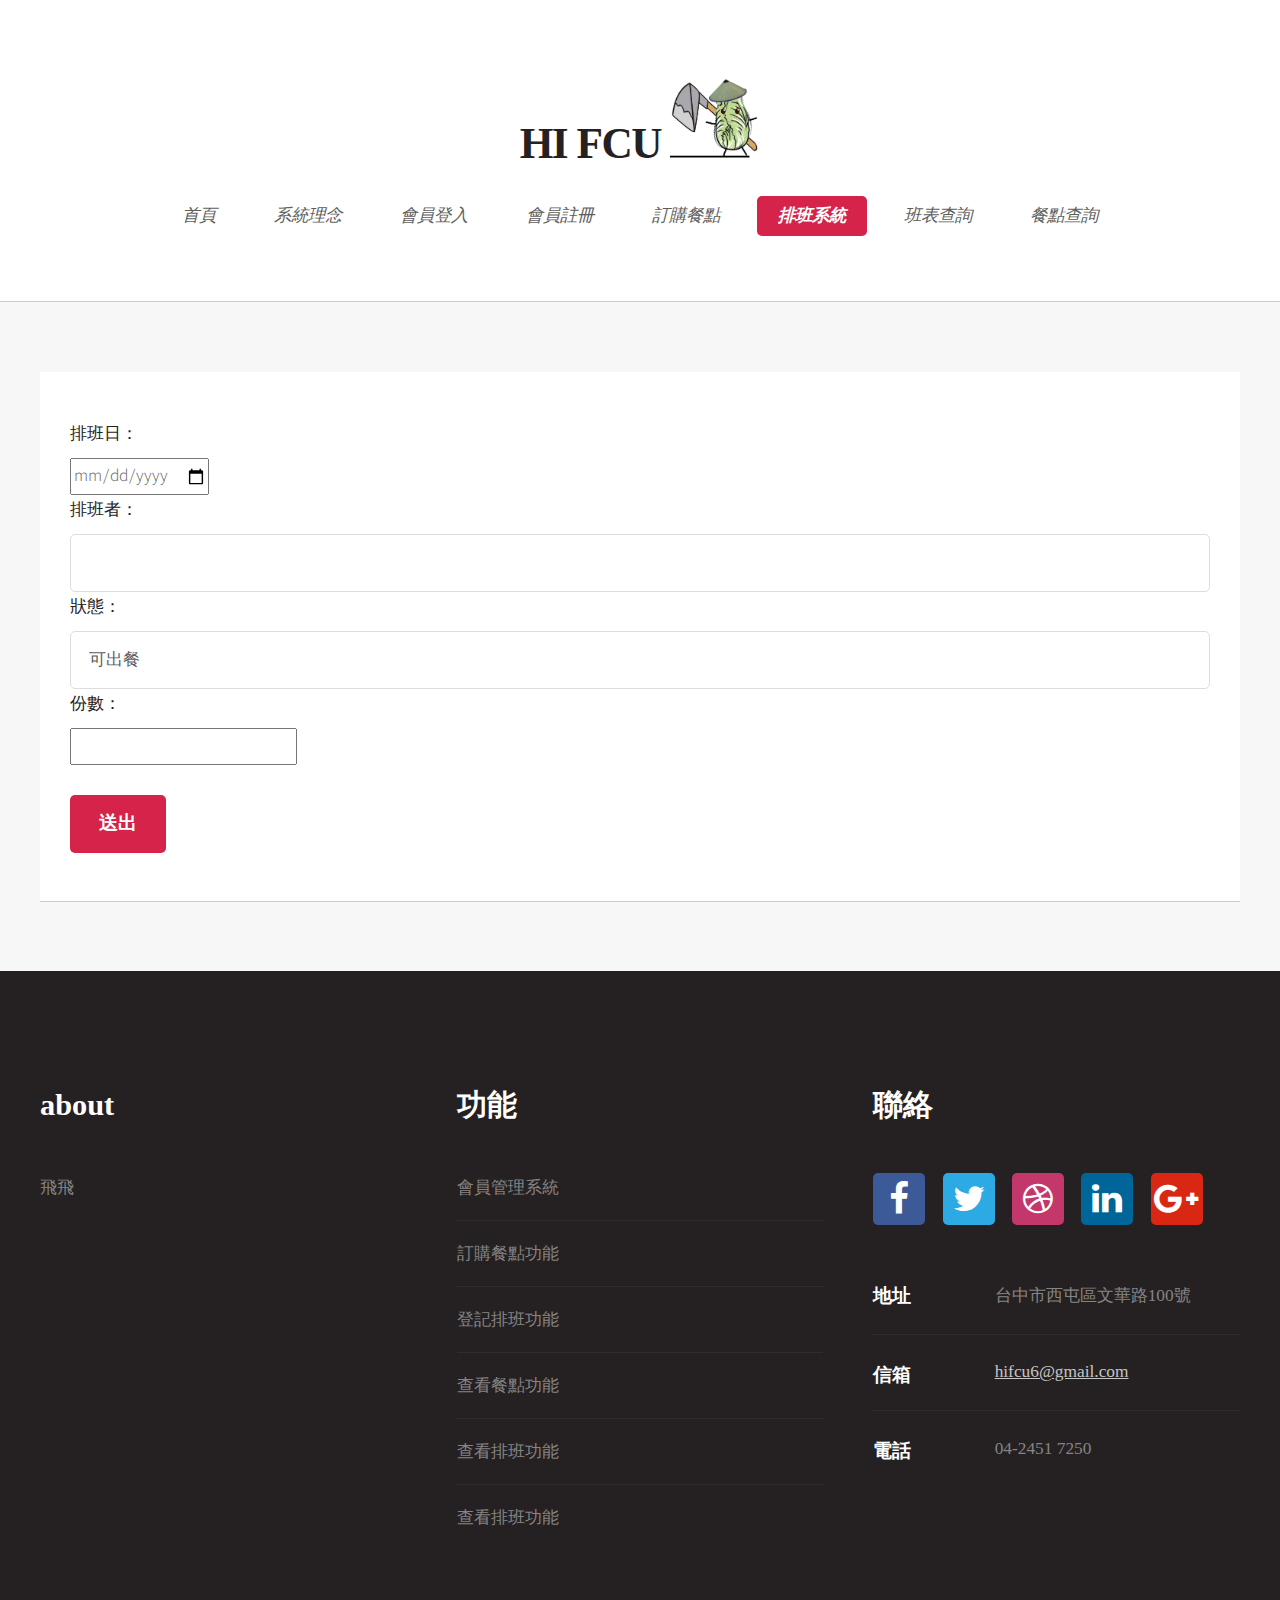
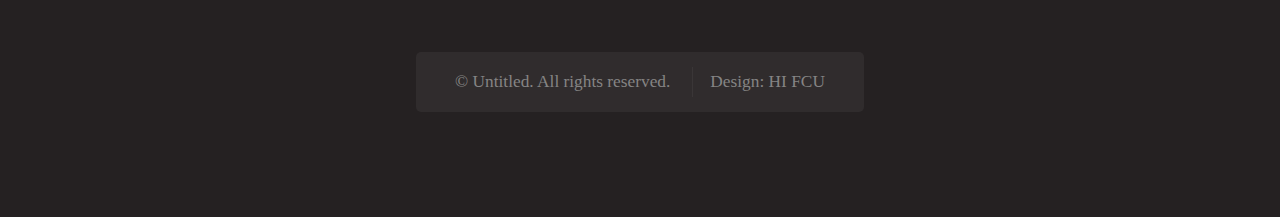
==== commit 270cd42f: "更新訂購頁面、新增排班" ====
--- a/addclass.html
+++ b/addclass.html
@@ -27,9 +27,10 @@
                     <li><a href="#">系統理念</a></li>
                     <li><a href="login.html">會員登入</a></li>
                     <li><a href="registered.html">會員註冊</a></li>
-                    <li class="current"><a href="addorder.html">訂購餐點</a></li>
-
+                    <li><a href="addorder.html">訂購餐點</a></li>
+                    <li class="current"><a href="addclass.html">排班系統</a></li>
                     <li><a href="#">班表查詢</a></li>
+                    <li><a href="#">餐點查詢</a></li>
                 </ul>
             </nav>
 
@@ -42,12 +43,18 @@
             <article class="box post">
                 <form>
                     <div class="form-group form-group-sm">
-                        <label for="dateInput">訂購日：</label>
+                        <label for="dateInput">排班日：</label>
                         <input type="date" id="dateInput" class="form-control input-sm">
 
-                        <label for="nameInput">訂購者：</label>
+                        <label for="nameInput">排班者：</label>
                         <input type="text" id="nameInput" class="form-control">
 
+                        <label for="statusInput">狀態：</label>
+                        <form id="form_name">
+                            <input type="text" name="" id="statusInput" class="form-control input-sm"
+                            value="可出餐">
+
+                        </form>
                         <label for="numberInput">份數：</label>
                         <input type="number" id="numberInput" class="form-control input-sm">
                     </div>
@@ -157,13 +164,14 @@
 <script src="assets/js/main.js"></script>
 <script type="text/javascript">
     function SendScore() {
-        $.get("https://script.google.com/macros/s/AKfycby9uFFZouaurWm1tjT5aw2bn4hwPsCfqLmdJgcGJC-s0lJepWB7/exec", {
+        $.get("https://script.google.com/macros/s/AKfycbzH9BenDl8TFTYQ_A2yaHrx_gpC7EOAb0ZnIgXLmDReQgffT1Q/exec", {
                 "date": document.getElementById("dateInput").value,
                 "name": document.getElementById("nameInput").value,
+                "status": document.getElementById("statusInput").value,
                 "number": document.getElementById("numberInput").value
             },
             function (data) {
-                alert("訂購成功\!!!!!");
+                alert("排班成功!!!!!");
             });
     }
 </script>
